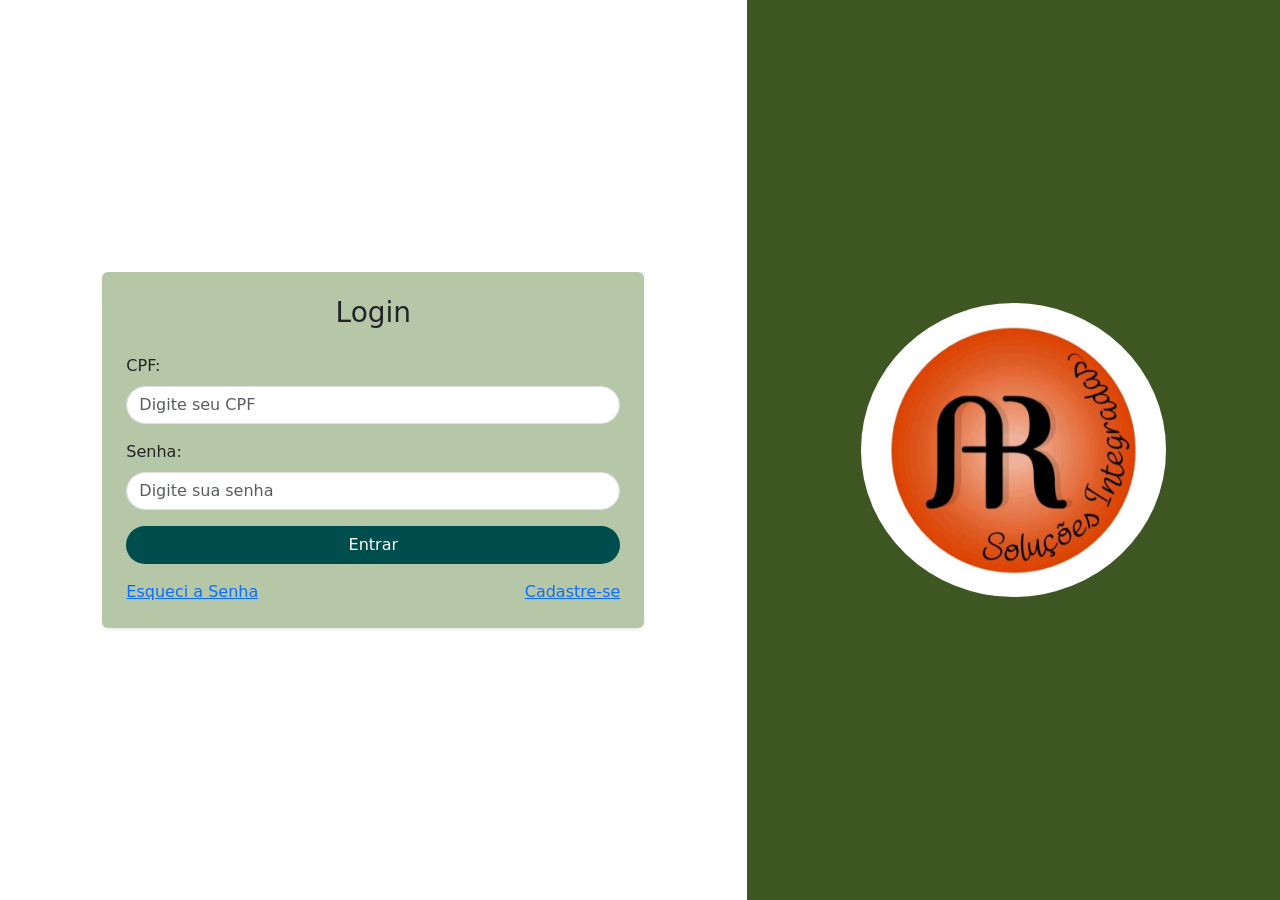
==== PAGINAS_CLIENTE/login.html @ 996f91f1 "configuraçoes" ====
<!doctype html>
<html lang="en">
  <head>
    <meta charset="utf-8">
    <meta name="viewport" content="width=device-width, initial-scale=1">
    <title>Login</title>
    <link href="https://cdn.jsdelivr.net/npm/bootstrap@5.3.8/dist/css/bootstrap.min.css" rel="stylesheet" integrity="sha384-sRIl4kxILFvY47J16cr9ZwB07vP4J8+LH7qKQnuqkuIAvNWLzeN8tE5YBujZqJLB" crossorigin="anonymous">
   <link href="../css/style.css" rel="stylesheet">

</head>

  <body>
    
<!-- Inicio da Tela de Login-------------------------------------- -->
    <div class="container-fluid">
      <div class="row vh-100">
        
        <!-- Coluna Esquerda (Formulário) -->
        <div class="col-12 col-md-7 d-flex align-items-center justify-content-center bg-white">
          <div class="w-75 p-4 rounded shadow-sm" style="background-color: #B5C7A7;">
            <h3 class="text-center mb-4">Login</h3>
            <form>
              <div class="mb-3">
                <label for="cpf" class="form-label">CPF:</label>
                <input type="text" class="form-control rounded-pill" id="cpf" placeholder="Digite seu CPF">
              </div>
              <div class="mb-3">
                <label for="senha" class="form-label">Senha:</label>
                <input type="password" class="form-control rounded-pill" id="senha" placeholder="Digite sua senha">
              </div>
              <div class="d-grid">
                <button type="submit" class="btn rounded-pill text-white" style="background-color: #004d4d;">Entrar</button>
              </div>
              <div class="d-flex justify-content-between mt-3">
                <a href="#">Esqueci a Senha</a>
                <a href="#">Cadastre-se</a>
              </div>
            </form>
          </div>
        </div>

        <!-- Coluna Direita (Logo) -->
        <div class="col-12 col-md-5 d-flex align-items-center justify-content-center" style="background-color: #3E5622;">
          <img src="../IMG/logoarsolucoes.png" alt="Logo da Loja" class="img-fluid" style="max-width: 60%; border-radius: 50%;">
        </div>
      </div>
    </div>
    <!-- Fim da Tela de Login---------------------------------------- -->





    <script src="https://cdn.jsdelivr.net/npm/bootstrap@5.3.8/dist/js/bootstrap.bundle.min.js" integrity="sha384-FKyoEForCGlyvwx9Hj09JcYn3nv7wiPVlz7YYwJrWVcXK/BmnVDxM+D2scQbITxI" crossorigin="anonymous"></script>
  </body>

</html>
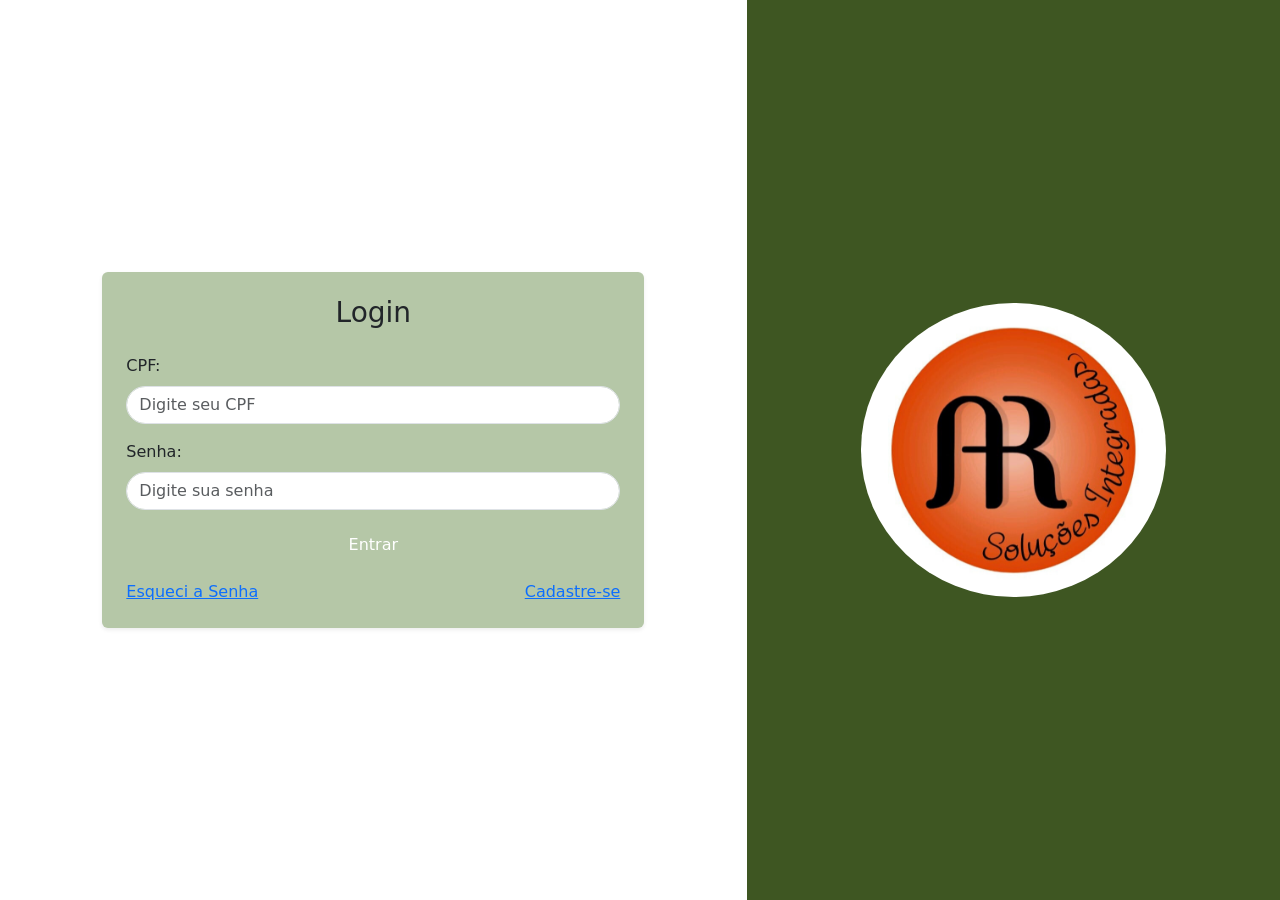
==== commit 69e5aef5: "configuração de categoria java script" ====
--- a/PAGINAS_CLIENTE/login.html
+++ b/PAGINAS_CLIENTE/login.html
@@ -28,9 +28,11 @@
                 <label for="senha" class="form-label">Senha:</label>
                 <input type="password" class="form-control rounded-pill" id="senha" placeholder="Digite sua senha">
               </div>
-              <div class="d-grid">
-                <button type="submit" class="btn rounded-pill text-white" style="background-color: #004d4d;">Entrar</button>
-              </div>
+              <div class="text-center">
+  <button type="submit" class="btn btn-login rounded-pill text-white">Entrar</button>
+</div>
+
+
               <div class="d-flex justify-content-between mt-3">
                 <a href="#">Esqueci a Senha</a>
                 <a href="#">Cadastre-se</a>
